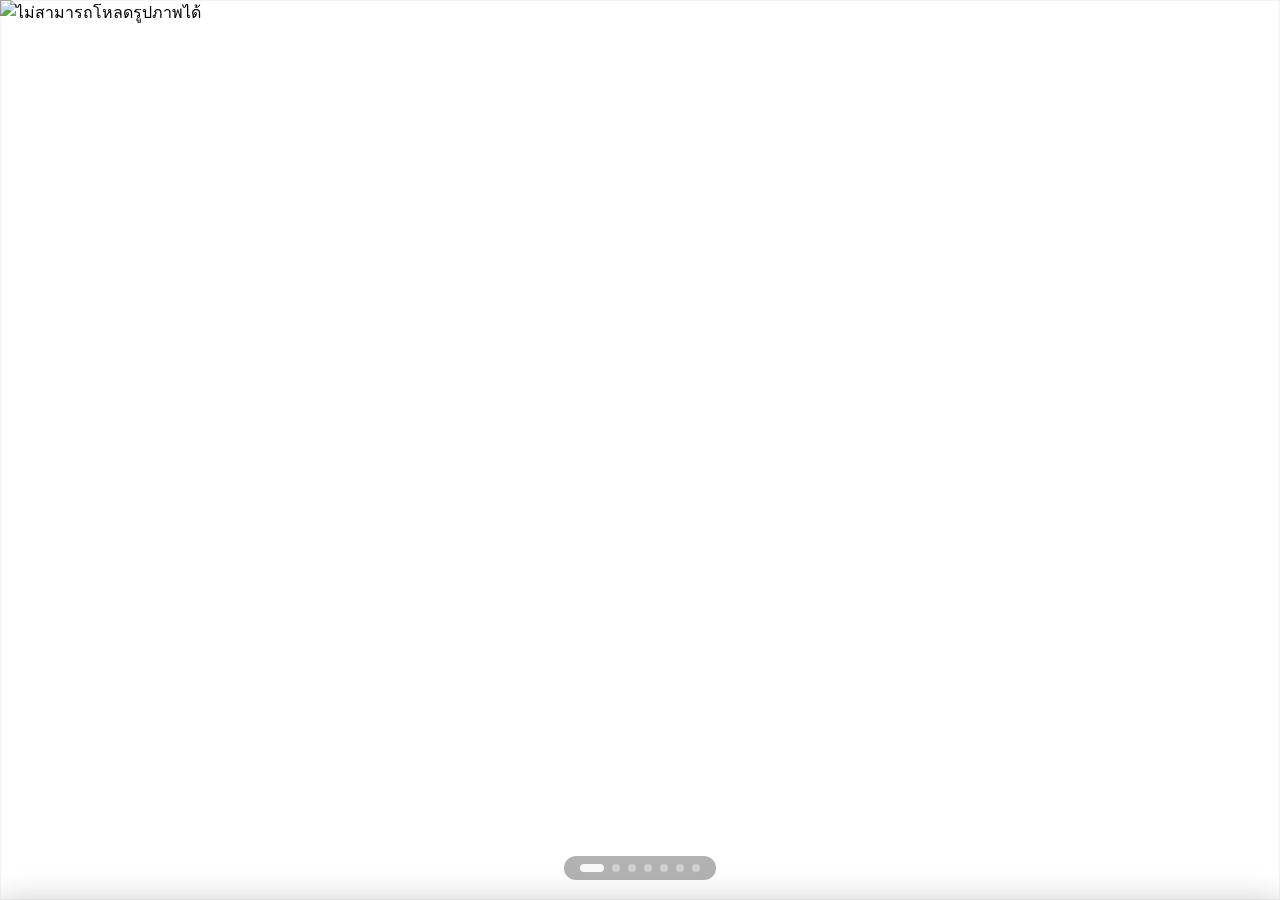
==== theriverbarn/menu-river/index.html @ 2c0cfd65 "Add files via upload" ====
<!DOCTYPE html>
<html lang="th">

<style>
    * {
        margin: 0;
        padding: 0;
        box-sizing: border-box;
    }

    html {
        scroll-behavior: smooth;
    }

    body {
        font-family: -apple-system, BlinkMacSystemFont, 'Segoe UI', Roboto, Oxygen, Ubuntu, Cantarell, sans-serif;
        background: linear-gradient(135deg, #2c2c2c 0%, #1a1a1a 100%);
        overflow: hidden;
        touch-action: pan-y;
        user-select: none;
        -webkit-user-select: none;
    }

    .book-container {
        position: relative;
        width: 100vw;
        height: 100vh;
        overflow-y: auto;
        overflow-x: hidden;
        scroll-behavior: smooth;
        scroll-snap-type: y mandatory;
        -webkit-overflow-scrolling: touch;
    }

    .book {
        position: relative;
        width: 100%;
        display: flex;
        flex-direction: column;
    }

    .page {
        position: relative;
        width: 100%;
        height: 100vh;
        flex-shrink: 0;
        scroll-snap-align: start;
        scroll-snap-stop: always;
    }

    .page-content {
        width: 100%;
        height: 100%;
        display: flex;
        align-items: center;
        justify-content: center;
        background: #fff;
        box-shadow:
            0 0 30px rgba(0, 0, 0, 0.2),
            inset 0 0 0 1px rgba(0, 0, 0, 0.05);
    }

    .page-content img {
        width: 100%;
        height: 100%;
        object-fit: contain;
        display: block;
        pointer-events: none;
    }

    /* หน้าปก */
    .cover-page {
        background: linear-gradient(135deg, #667eea 0%, #764ba2 100%);
    }

    /* หน้าเมนู */
    .menu-page {
        background: #fff;
    }

    /* ท้ายปก */
    .back-cover-page {
        background: linear-gradient(135deg, #93fbb2 0%, #57f577 100%);
    }

    /* Navigation dots */
    .nav-dots {
        position: fixed;
        bottom: 20px;
        left: 50%;
        transform: translateX(-50%);
        display: flex;
        gap: 8px;
        z-index: 100;
        background: rgba(0, 0, 0, 0.3);
        padding: 8px 16px;
        border-radius: 20px;
        backdrop-filter: blur(10px);
        -webkit-backdrop-filter: blur(10px);
    }

    .nav-dot {
        width: 8px;
        height: 8px;
        border-radius: 50%;
        background: rgba(255, 255, 255, 0.4);
        cursor: pointer;
        transition: all 0.3s ease;
    }

    .nav-dot:hover {
        background: rgba(255, 255, 255, 0.6);
        transform: scale(1.2);
    }

    .nav-dot.active {
        background: rgba(255, 255, 255, 0.9);
        width: 24px;
        border-radius: 4px;
    }

    /* ปุ่มกลับไปบนสุด */
    .scroll-to-top {
        position: fixed;
        bottom: 80px;
        right: 20px;
        width: 50px;
        height: 50px;
        background: rgba(0, 0, 0, 0.6);
        border: none;
        border-radius: 50%;
        color: white;
        cursor: pointer;
        z-index: 100;
        display: none;
        align-items: center;
        justify-content: center;
        transition: all 0.3s ease;
        backdrop-filter: blur(10px);
        -webkit-backdrop-filter: blur(10px);
        box-shadow: 0 4px 12px rgba(0, 0, 0, 0.3);
    }

    .scroll-to-top:hover {
        background: rgba(0, 0, 0, 0.8);
        transform: translateY(-3px);
        box-shadow: 0 6px 16px rgba(0, 0, 0, 0.4);
    }

    .scroll-to-top:active {
        transform: translateY(-1px);
    }

    .scroll-to-top.visible {
        display: flex;
    }

    .scroll-to-top svg {
        width: 20px;
        height: 20px;
    }

    /* Loading state */
    .page-content img {
        opacity: 0;
        transition: opacity 0.4s ease;
    }

    .page-content img.loaded {
        opacity: 1;
    }

    /* Prevent text selection during scroll */
    .book-container * {
        -webkit-touch-callout: none;
        -webkit-tap-highlight-color: transparent;
    }

    /* Smooth scrollbar styling (optional, for webkit browsers) */
    .book-container::-webkit-scrollbar {
        width: 8px;
    }

    .book-container::-webkit-scrollbar-track {
        background: rgba(0, 0, 0, 0.1);
    }

    .book-container::-webkit-scrollbar-thumb {
        background: rgba(255, 255, 255, 0.3);
        border-radius: 4px;
    }

    .book-container::-webkit-scrollbar-thumb:hover {
        background: rgba(255, 255, 255, 0.5);
    }

    /* Mobile optimizations */
    @media (max-width: 768px) {
        .nav-dots {
            bottom: 15px;
            padding: 6px 12px;
        }

        .scroll-to-top {
            bottom: 70px;
            right: 15px;
            width: 45px;
            height: 45px;
        }

        .scroll-to-top svg {
            width: 18px;
            height: 18px;
        }
    }
</style>

<head>
    <meta charset="UTF-8">
    <meta name="viewport" content="width=device-width, initial-scale=1.0">
    <title>เมนูอาหาร - Menu River</title>
</head>

<body>
    <div class="book-container" id="bookContainer">
        <div class="book" id="book">
            <!-- หน้าปก -->
            <div class="page cover-page" data-page="0">
                <div class="page-content">
                    <img src="images/cover.jpg" alt="หน้าปก" loading="eager">
                </div>
            </div>

            <!-- หน้าเมนู -->
            <div class="page menu-page" data-page="1">
                <div class="page-content">
                    <img src="images/menu1.jpg" alt="เมนู 1" loading="lazy">
                </div>
            </div>

            <div class="page menu-page" data-page="2">
                <div class="page-content">
                    <img src="images/menu2.jpg" alt="เมนู 2" loading="lazy">
                </div>
            </div>

            <div class="page menu-page" data-page="3">
                <div class="page-content">
                    <img src="images/menu3.jpg" alt="เมนู 3" loading="lazy">
                </div>
            </div>

            <div class="page menu-page" data-page="4">
                <div class="page-content">
                    <img src="images/menu4.jpg" alt="เมนู 4" loading="lazy">
                </div>
            </div>

            <div class="page menu-page" data-page="5">
                <div class="page-content">
                    <img src="images/menu5.jpg" alt="เมนู 5" loading="lazy">
                </div>
            </div>

    

            <!-- ท้ายปก -->
            <div class="page back-cover-page" data-page="5">
                <div class="page-content">
                    <img src="images/back-cover.jpg" alt="ท้ายปก" loading="lazy">
                </div>
            </div>
        </div>

        <!-- Navigation dots -->
        <div class="nav-dots" id="navDots"></div>

        <!-- ปุ่มกลับไปบนสุด -->
        <button class="scroll-to-top" id="scrollToTopBtn" aria-label="กลับไปบนสุด" title="กลับไปบนสุด">
            <svg width="24" height="24" viewBox="0 0 24 24" fill="none" stroke="currentColor" stroke-width="2">
                <path d="M18 15l-6-6-6 6" />
            </svg>
        </button>
    </div>

    <script>
        class BookMenu {
            constructor() {
                this.currentPage = 0;
                this.pages = document.querySelectorAll('.page');
                this.totalPages = this.pages.length;
                this.container = document.getElementById('bookContainer');
                this.isScrolling = false;
                this.scrollTimeout = null;
                
                this.init();
            }
            
            init() {
                this.setupNavigation();
                this.setupScrollEvents();
                this.setupKeyboardEvents();
                this.setupScrollToTop();
                this.loadImages();
                this.updateCurrentPage();
            }
            
            setupNavigation() {
                // Navigation dots
                const navDots = document.getElementById('navDots');
                this.pages.forEach((page, index) => {
                    const dot = document.createElement('div');
                    dot.className = 'nav-dot';
                    if (index === 0) dot.classList.add('active');
                    dot.addEventListener('click', () => this.scrollToPage(index));
                    navDots.appendChild(dot);
                });
            }
            
            setupScrollEvents() {
                // ใช้ Intersection Observer เพื่อตรวจจับหน้าปัจจุบัน
                const observerOptions = {
                    root: this.container,
                    rootMargin: '-30% 0px -30% 0px',
                    threshold: [0, 0.5, 1]
                };
                
                const observer = new IntersectionObserver((entries) => {
                    entries.forEach(entry => {
                        if (entry.isIntersecting && entry.intersectionRatio >= 0.5) {
                            const pageIndex = parseInt(entry.target.dataset.page);
                            if (pageIndex !== this.currentPage) {
                                this.currentPage = pageIndex;
                                this.updateNavigationDots();
                                this.preloadAdjacentPages();
                            }
                        }
                    });
                }, observerOptions);
                
                this.pages.forEach(page => {
                    observer.observe(page);
                });
                
                // ตรวจจับการ scroll เพื่อแสดง/ซ่อนปุ่มกลับไปบนสุด
                let ticking = false;
                this.container.addEventListener('scroll', () => {
                    if (!ticking) {
                        window.requestAnimationFrame(() => {
                            this.updateScrollToTopButton();
                            this.updateCurrentPage();
                            ticking = false;
                        });
                        ticking = true;
                    }
                }, { passive: true });
            }
            
            setupKeyboardEvents() {
                document.addEventListener('keydown', (e) => {
                    if (this.isScrolling) return;
                    
                    if (e.key === 'ArrowDown' || e.key === 'PageDown') {
                        e.preventDefault();
                        this.nextPage();
                    } else if (e.key === 'ArrowUp' || e.key === 'PageUp') {
                        e.preventDefault();
                        this.prevPage();
                    } else if (e.key === 'Home') {
                        e.preventDefault();
                        this.scrollToPage(0);
                    } else if (e.key === 'End') {
                        e.preventDefault();
                        this.scrollToPage(this.totalPages - 1);
                    }
                });
            }
            
            setupScrollToTop() {
                const scrollToTopBtn = document.getElementById('scrollToTopBtn');
                scrollToTopBtn.addEventListener('click', () => {
                    this.scrollToPage(0);
                });
            }
            
            scrollToPage(pageIndex) {
                if (pageIndex < 0 || pageIndex >= this.totalPages) return;
                if (this.isScrolling) return;
                
                this.isScrolling = true;
                const targetPage = this.pages[pageIndex];
                
                // ใช้ scrollTo แทน scrollIntoView เพื่อควบคุมได้ดีกว่า
                const targetPosition = targetPage.offsetTop;
                
                this.container.scrollTo({
                    top: targetPosition,
                    behavior: 'smooth'
                });
                
                // รีเซ็ต flag หลังจาก scroll เสร็จ
                clearTimeout(this.scrollTimeout);
                this.scrollTimeout = setTimeout(() => {
                    this.isScrolling = false;
                }, 1000);
                
                this.currentPage = pageIndex;
                this.updateNavigationDots();
                this.preloadAdjacentPages();
            }
            
            nextPage() {
                if (this.currentPage < this.totalPages - 1) {
                    this.scrollToPage(this.currentPage + 1);
                }
            }
            
            prevPage() {
                if (this.currentPage > 0) {
                    this.scrollToPage(this.currentPage - 1);
                }
            }
            
            updateCurrentPage() {
                // อัพเดทหน้าปัจจุบันตามตำแหน่ง scroll (backup method)
                if (this.isScrolling) return;
                
                const scrollTop = this.container.scrollTop;
                const viewportHeight = this.container.clientHeight;
                const currentScrollPosition = scrollTop + viewportHeight / 2;
                
                let newCurrentPage = 0;
                let minDistance = Infinity;
                
                this.pages.forEach((page, index) => {
                    const pageTop = page.offsetTop;
                    const pageCenter = pageTop + page.offsetHeight / 2;
                    const distance = Math.abs(currentScrollPosition - pageCenter);
                    
                    if (distance < minDistance) {
                        minDistance = distance;
                        newCurrentPage = index;
                    }
                });
                
                if (newCurrentPage !== this.currentPage) {
                    this.currentPage = newCurrentPage;
                    this.updateNavigationDots();
                }
            }
            
            updateNavigationDots() {
                const dots = document.querySelectorAll('.nav-dot');
                dots.forEach((dot, index) => {
                    if (index === this.currentPage) {
                        dot.classList.add('active');
                    } else {
                        dot.classList.remove('active');
                    }
                });
            }
            
            updateScrollToTopButton() {
                const scrollToTopBtn = document.getElementById('scrollToTopBtn');
                const scrollTop = this.container.scrollTop;
                
                // แสดงปุ่มเมื่อ scroll ลงมาเกิน 300px
                if (scrollTop > 300) {
                    scrollToTopBtn.classList.add('visible');
                } else {
                    scrollToTopBtn.classList.remove('visible');
                }
            }
            
            loadImages() {
                const images = document.querySelectorAll('.page-content img');
                images.forEach((img) => {
                    if (img.complete) {
                        img.classList.add('loaded');
                    } else {
                        img.addEventListener('load', () => {
                            img.classList.add('loaded');
                        });
                        img.addEventListener('error', () => {
                            img.alt = 'ไม่สามารถโหลดรูปภาพได้';
                            img.classList.add('loaded');
                        });
                    }
                });
                
                // Preload หน้าถัดไป
                this.preloadAdjacentPages();
            }
            
            preloadAdjacentPages() {
                // Preload หน้าถัดไปและหน้าก่อน
                const nextIndex = this.currentPage + 1;
                const prevIndex = this.currentPage - 1;
                
                if (nextIndex < this.totalPages) {
                    const nextImg = this.pages[nextIndex].querySelector('img');
                    if (nextImg && nextImg.loading === 'lazy') {
                        // Force load next image
                        const tempImg = new Image();
                        tempImg.src = nextImg.src;
                    }
                }
                
                if (prevIndex >= 0) {
                    const prevImg = this.pages[prevIndex].querySelector('img');
                    if (prevImg && prevImg.loading === 'lazy') {
                        // Force load prev image
                        const tempImg = new Image();
                        tempImg.src = prevImg.src;
                    }
                }
            }
        }

        // เริ่มต้นเมื่อ DOM พร้อม
        if (document.readyState === 'loading') {
            document.addEventListener('DOMContentLoaded', () => {
                new BookMenu();
            });
        } else {
            new BookMenu();
        }
    </script>
</body>

</html>
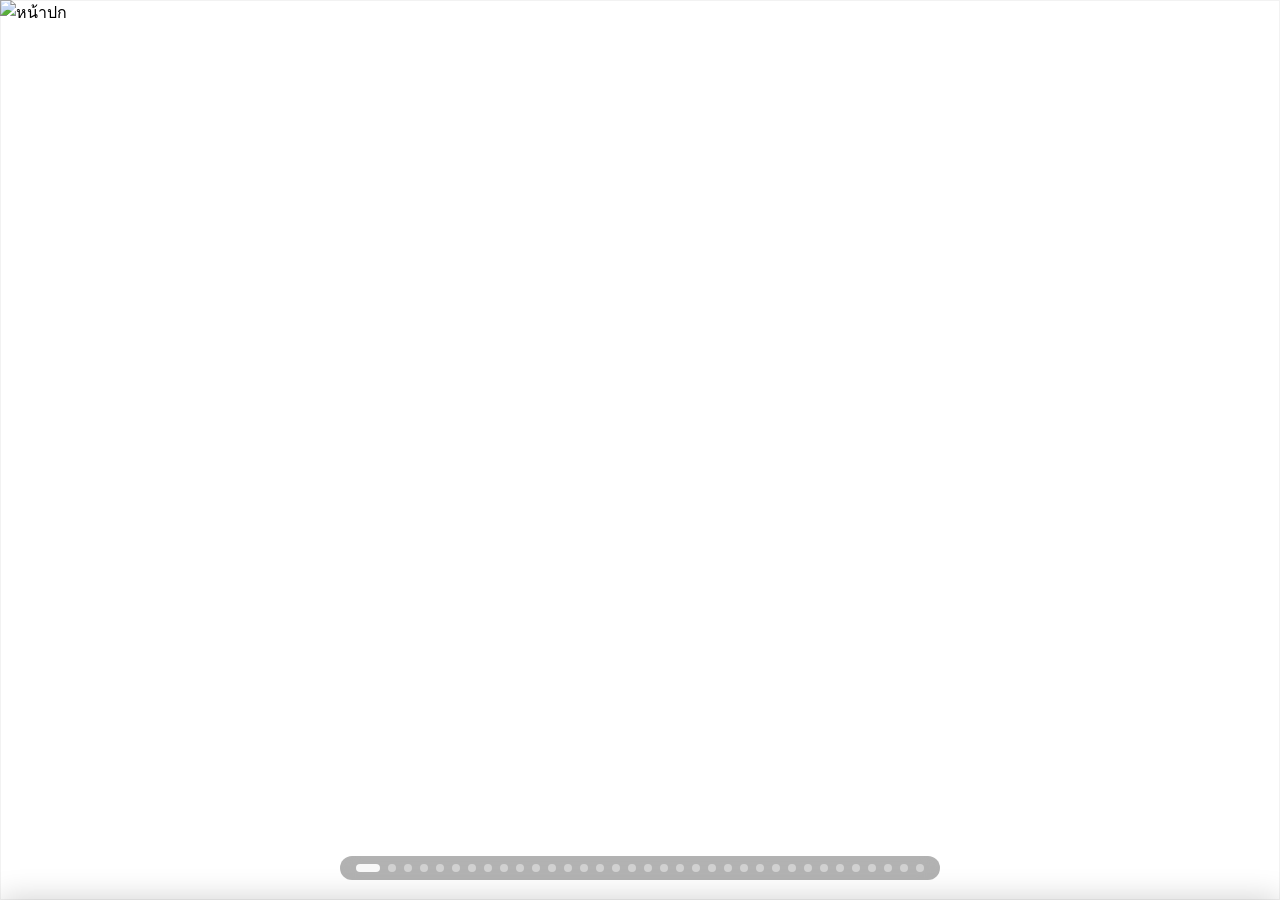
==== commit daee4f4b: "Add files via upload" ====
--- a/theriverbarn/menu-river/index.html
+++ b/theriverbarn/menu-river/index.html
@@ -262,6 +262,156 @@
                 </div>
             </div>
 
+
+
+            <div class="page menu-page" data-page="6">
+                <div class="page-content">
+                    <img src="images/menu6.jpg" alt="เมนู 6" loading="lazy">
+                </div>
+            </div>
+            <div class="page menu-page" data-page="7">
+                <div class="page-content">
+                    <img src="images/menu7.jpg" alt="เมนู 7" loading="lazy">
+                </div>
+            </div>
+            <div class="page menu-page" data-page="8">
+                <div class="page-content">
+                    <img src="images/menu8.jpg" alt="เมนู 8" loading="lazy">
+                </div>
+            </div>
+            <div class="page menu-page" data-page="9">
+                <div class="page-content">
+                    <img src="images/menu9.jpg" alt="เมนู 9" loading="lazy">
+                </div>
+            </div>
+            <div class="page menu-page" data-page="10">
+                <div class="page-content">
+                    <img src="images/menu10.jpg" alt="เมนู 10" loading="lazy">
+                </div>
+            </div>
+            <div class="page menu-page" data-page="11">
+                <div class="page-content">
+                    <img src="images/menu11.jpg" alt="เมนู 11" loading="lazy">
+                </div>
+            </div>
+            <div class="page menu-page" data-page="12">
+                <div class="page-content">
+                    <img src="images/menu12.jpg" alt="เมนู 12" loading="lazy">
+                </div>
+            </div>
+            <div class="page menu-page" data-page="13">
+                <div class="page-content">
+                    <img src="images/menu13.jpg" alt="เมนู 13" loading="lazy">
+                </div>
+            </div>
+            <div class="page menu-page" data-page="1">
+                <div class="page-content">
+                    <img src="images/menu14.jpg" alt="เมนู 14" loading="lazy">
+                </div>
+            </div>
+            <div class="page menu-page" data-page="15">
+                <div class="page-content">
+                    <img src="images/menu15.jpg" alt="เมนู 15" loading="lazy">
+                </div>
+            </div>
+            <div class="page menu-page" data-page="16">
+                <div class="page-content">
+                    <img src="images/menu16.jpg" alt="เมนู 16" loading="lazy">
+                </div>
+            </div>
+            <div class="page menu-page" data-page="17">
+                <div class="page-content">
+                    <img src="images/menu17.jpg" alt="เมนู 17" loading="lazy">
+                </div>
+            </div>
+            <div class="page menu-page" data-page="18">
+                <div class="page-content">
+                    <img src="images/menu18.jpg" alt="เมนู 18" loading="lazy">
+                </div>
+            </div>
+            <div class="page menu-page" data-page="19">
+                <div class="page-content">
+                    <img src="images/menu19.jpg" alt="เมนู 19" loading="lazy">
+                </div>
+            </div>
+            <div class="page menu-page" data-page="20">
+                <div class="page-content">
+                    <img src="images/menu20.jpg" alt="เมนู 20" loading="lazy">
+                </div>
+            </div>
+
+
+
+            <div class="page menu-page" data-page="21">
+                <div class="page-content">
+                    <img src="images/menu21.jpg" alt="เมนู 21" loading="lazy">
+                </div>
+            </div>
+            <div class="page menu-page" data-page="22">
+                <div class="page-content">
+                    <img src="images/menu22.jpg" alt="เมนู 22" loading="lazy">
+                </div>
+            </div>
+            <div class="page menu-page" data-page="23">
+                <div class="page-content">
+                    <img src="images/menu23.jpg" alt="เมนู 23" loading="lazy">
+                </div>
+            </div>
+            <div class="page menu-page" data-page="24">
+                <div class="page-content">
+                    <img src="images/menu24.jpg" alt="เมนู 24" loading="lazy">
+                </div>
+            </div>
+            <div class="page menu-page" data-page="25">
+                <div class="page-content">
+                    <img src="images/menu25.jpg" alt="เมนู 25" loading="lazy">
+                </div>
+            </div>
+            <div class="page menu-page" data-page="26">
+                <div class="page-content">
+                    <img src="images/menu26.jpg" alt="เมนู 26" loading="lazy">
+                </div>
+            </div>
+            <div class="page menu-page" data-page="27">
+                <div class="page-content">
+                    <img src="images/menu27.jpg" alt="เมนู 27" loading="lazy">
+                </div>
+            </div>
+            <div class="page menu-page" data-page="28">
+                <div class="page-content">
+                    <img src="images/menu28.jpg" alt="เมนู 28" loading="lazy">
+                </div>
+            </div>
+            <div class="page menu-page" data-page="29">
+                <div class="page-content">
+                    <img src="images/menu29.jpg" alt="เมนู 29" loading="lazy">
+                </div>
+            </div>
+            <div class="page menu-page" data-page="30">
+                <div class="page-content">
+                    <img src="images/menu30.jpg" alt="เมนู 30" loading="lazy">
+                </div>
+            </div>
+            <div class="page menu-page" data-page="31">
+                <div class="page-content">
+                    <img src="images/menu31.jpg" alt="เมนู 31" loading="lazy">
+                </div>
+            </div>
+            <div class="page menu-page" data-page="32">
+                <div class="page-content">
+                    <img src="images/menu32.jpg" alt="เมนู 32" loading="lazy">
+                </div>
+            </div>
+            <div class="page menu-page" data-page="33">
+                <div class="page-content">
+                    <img src="images/menu33.jpg" alt="เมนู 33" loading="lazy">
+                </div>
+            </div>
+
+
+
+
+
     
 
             <!-- ท้ายปก -->
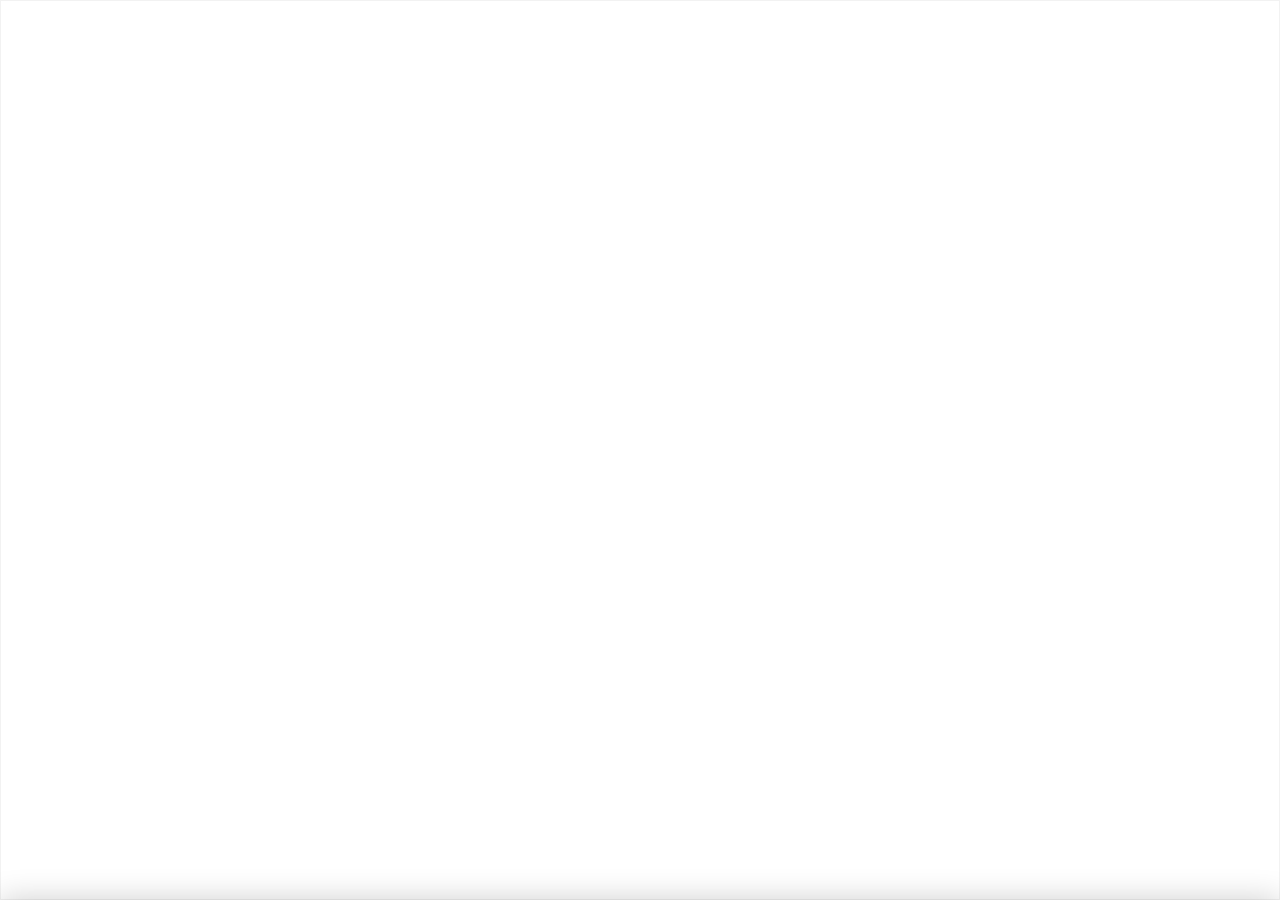
==== commit 19be17e5: "Add files via upload" ====
--- a/theriverbarn/menu-river/index.html
+++ b/theriverbarn/menu-river/index.html
@@ -423,7 +423,7 @@
         </div>
 
         <!-- Navigation dots -->
-        <div class="nav-dots" id="navDots"></div>
+        <!-- <div class="nav-dots" id="navDots"></div> -->
 
         <!-- ปุ่มกลับไปบนสุด -->
         <button class="scroll-to-top" id="scrollToTopBtn" aria-label="กลับไปบนสุด" title="กลับไปบนสุด">
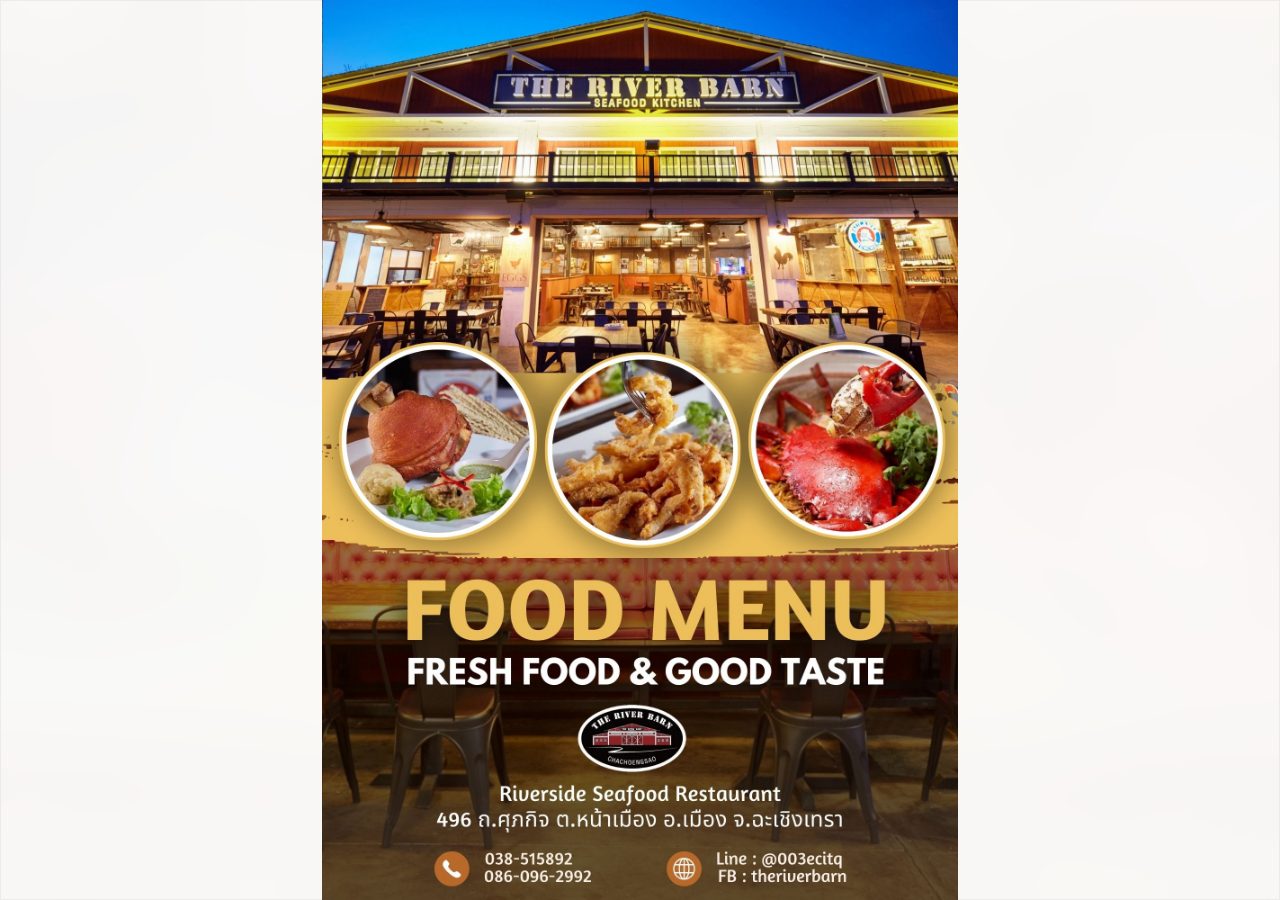
==== commit b6adb025: "Add files via upload" ====
--- a/theriverbarn/menu-river/index.html
+++ b/theriverbarn/menu-river/index.html
@@ -46,18 +46,58 @@
         flex-shrink: 0;
         scroll-snap-align: start;
         scroll-snap-stop: always;
+        overflow: hidden;
+    }
+
+    /* พื้นหลัง blur สำหรับแต่ละหน้า */
+    .page::before {
+        content: '';
+        position: absolute;
+        top: -20%;
+        left: -20%;
+        width: 140%;
+        height: 140%;
+        background-image: var(--bg-image);
+        background-size: cover;
+        background-position: center;
+        background-repeat: no-repeat;
+        filter: blur(40px) brightness(0.7);
+        -webkit-filter: blur(40px) brightness(0.7);
+        z-index: 0;
+        opacity: 0;
+        transition: opacity 0.6s ease;
+    }
+
+    .page::after {
+        content: '';
+        position: absolute;
+        top: 0;
+        left: 0;
+        width: 100%;
+        height: 100%;
+        background: rgba(255, 255, 255, 0.1);
+        z-index: 1;
+        pointer-events: none;
+    }
+
+    .page.background-loaded::before {
+        opacity: 1;
     }
 
     .page-content {
+        position: relative;
         width: 100%;
         height: 100%;
         display: flex;
         align-items: center;
         justify-content: center;
-        background: #fff;
+        background: rgba(255, 255, 255, 0.95);
         box-shadow:
             0 0 30px rgba(0, 0, 0, 0.2),
             inset 0 0 0 1px rgba(0, 0, 0, 0.05);
+        z-index: 2;
+        backdrop-filter: blur(10px);
+        -webkit-backdrop-filter: blur(10px);
     }
 
     .page-content img {
@@ -73,6 +113,10 @@
         background: linear-gradient(135deg, #667eea 0%, #764ba2 100%);
     }
 
+    .cover-page::before {
+        opacity: 0.3;
+    }
+
     /* หน้าเมนู */
     .menu-page {
         background: #fff;
@@ -81,6 +125,10 @@
     /* ท้ายปก */
     .back-cover-page {
         background: linear-gradient(135deg, #93fbb2 0%, #57f577 100%);
+    }
+
+    .back-cover-page::before {
+        opacity: 0.3;
     }
 
     /* Navigation dots */
@@ -423,7 +471,7 @@
         </div>
 
         <!-- Navigation dots -->
-        <!-- <div class="nav-dots" id="navDots"></div> -->
+        <div id="navDots"></div>
 
         <!-- ปุ่มกลับไปบนสุด -->
         <button class="scroll-to-top" id="scrollToTopBtn" aria-label="กลับไปบนสุด" title="กลับไปบนสุด">
@@ -451,6 +499,7 @@
                 this.setupScrollEvents();
                 this.setupKeyboardEvents();
                 this.setupScrollToTop();
+                this.setupBackgrounds();
                 this.loadImages();
                 this.updateCurrentPage();
             }
@@ -532,6 +581,26 @@
                     this.scrollToPage(0);
                 });
             }
+
+            setupBackgrounds() {
+                // ตั้งค่าพื้นหลัง blur ให้แต่ละหน้าโดยใช้รูปของหน้านั้นๆ
+                this.pages.forEach((page) => {
+                    const img = page.querySelector('.page-content img');
+                    if (img && img.src) {
+                        // ใช้ CSS variable เพื่อตั้งค่าพื้นหลัง
+                        page.style.setProperty('--bg-image', `url(${img.src})`);
+                        
+                        // รอให้รูปโหลดก่อนแสดงพื้นหลัง
+                        if (img.complete) {
+                            page.classList.add('background-loaded');
+                        } else {
+                            img.addEventListener('load', () => {
+                                page.classList.add('background-loaded');
+                            }, { once: true });
+                        }
+                    }
+                });
+            }
             
             scrollToPage(pageIndex) {
                 if (pageIndex < 0 || pageIndex >= this.totalPages) return;
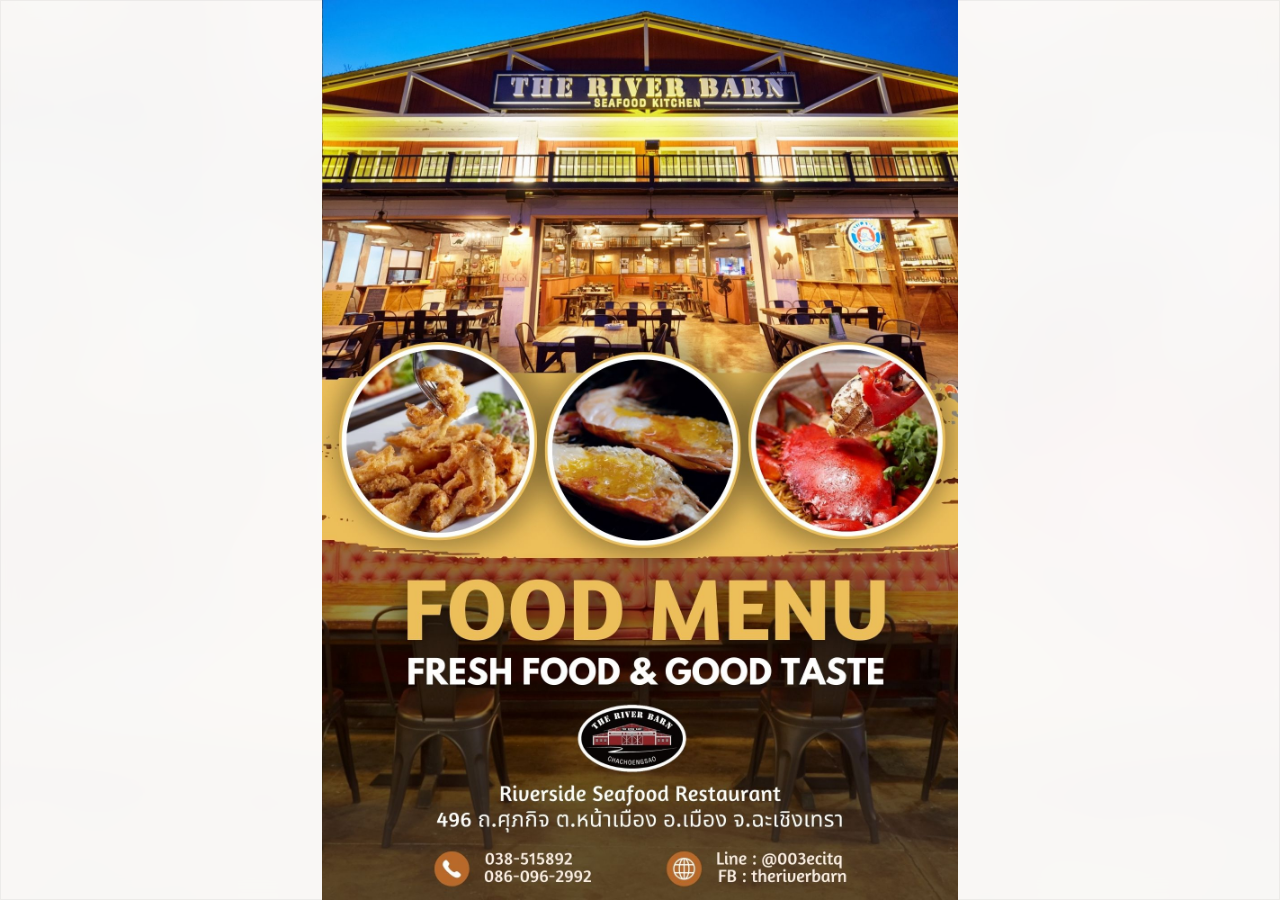
==== commit ef5da218: "Update index.html dis image23" ====
--- a/theriverbarn/menu-river/index.html
+++ b/theriverbarn/menu-river/index.html
@@ -400,11 +400,11 @@
                     <img src="images/menu22.jpg" alt="เมนู 22" loading="lazy">
                 </div>
             </div>
-            <div class="page menu-page" data-page="23">
+            <!-- <div class="page menu-page" data-page="23">
                 <div class="page-content">
                     <img src="images/menu23.jpg" alt="เมนู 23" loading="lazy">
                 </div>
-            </div>
+            </div> -->
             <div class="page menu-page" data-page="24">
                 <div class="page-content">
                     <img src="images/menu24.jpg" alt="เมนู 24" loading="lazy">
@@ -747,4 +747,7 @@
     </script>
 </body>
 
-</html>+
+</html>
+
+
